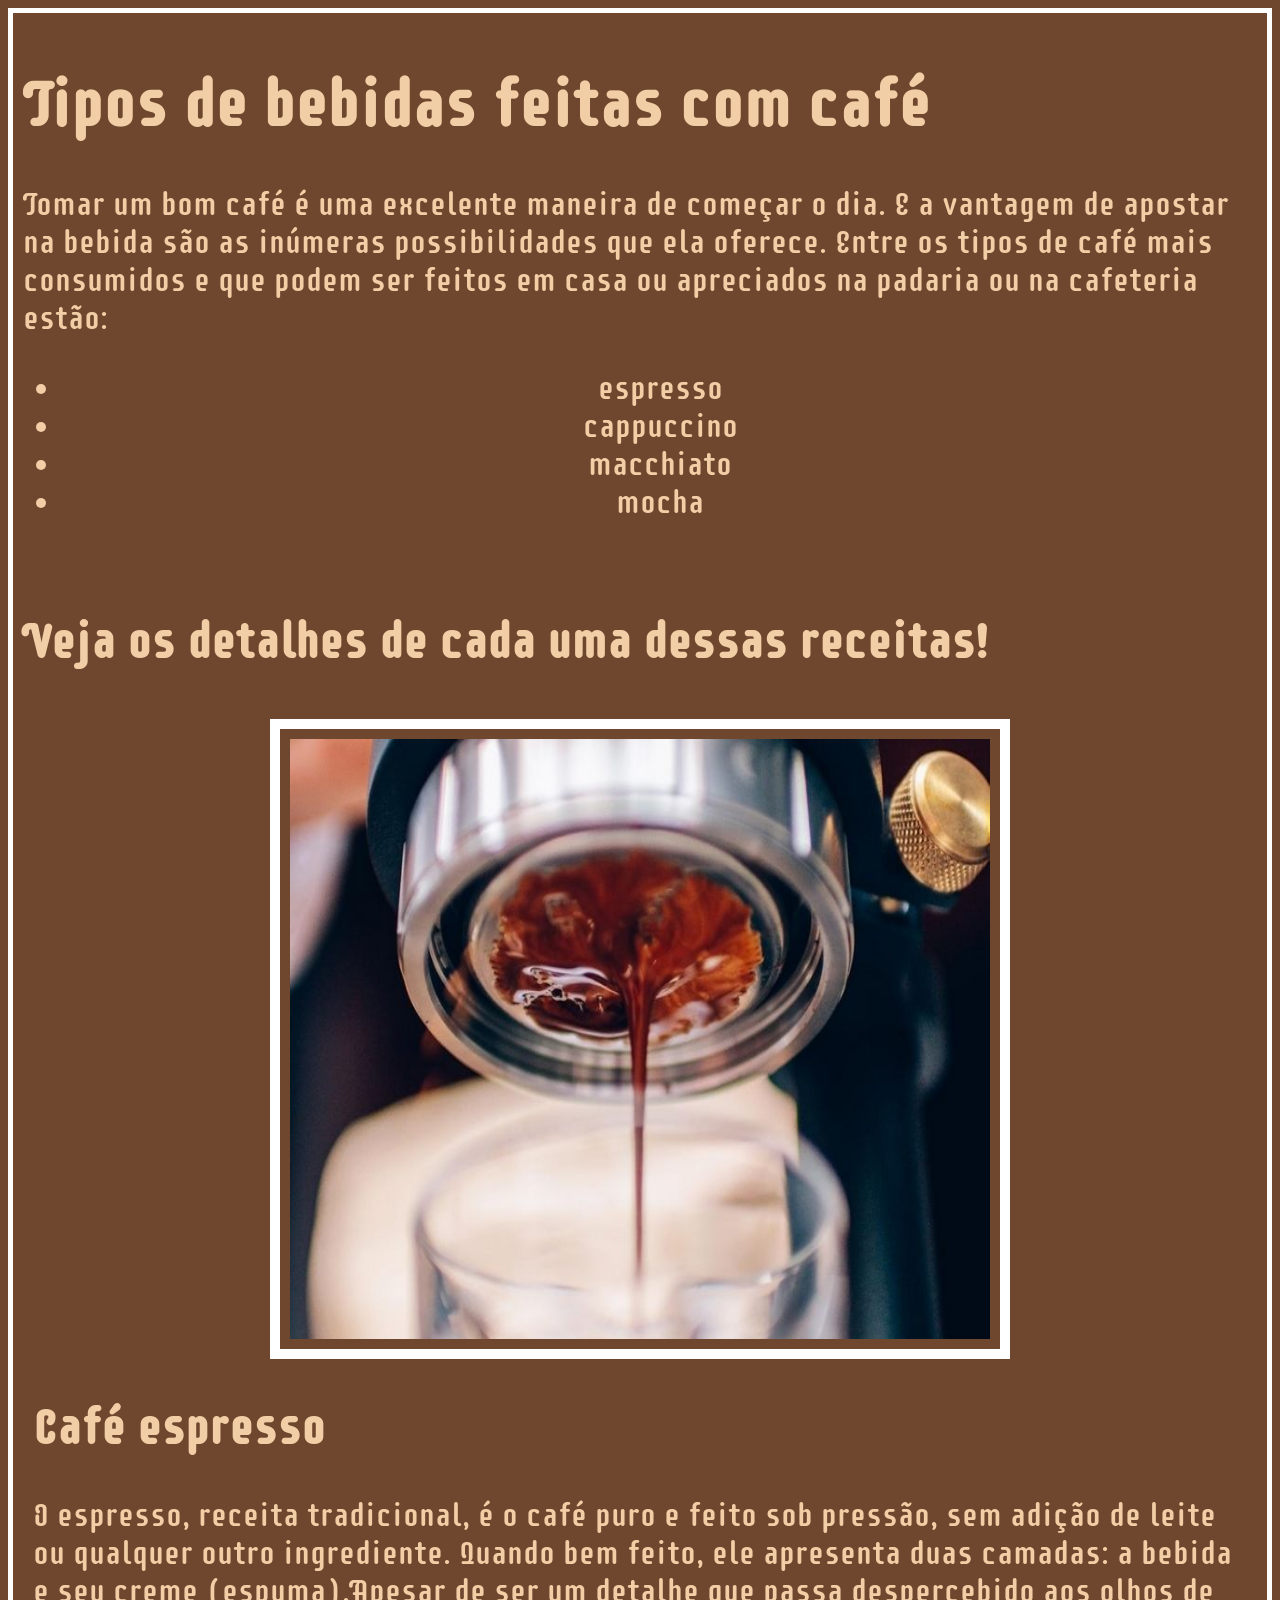
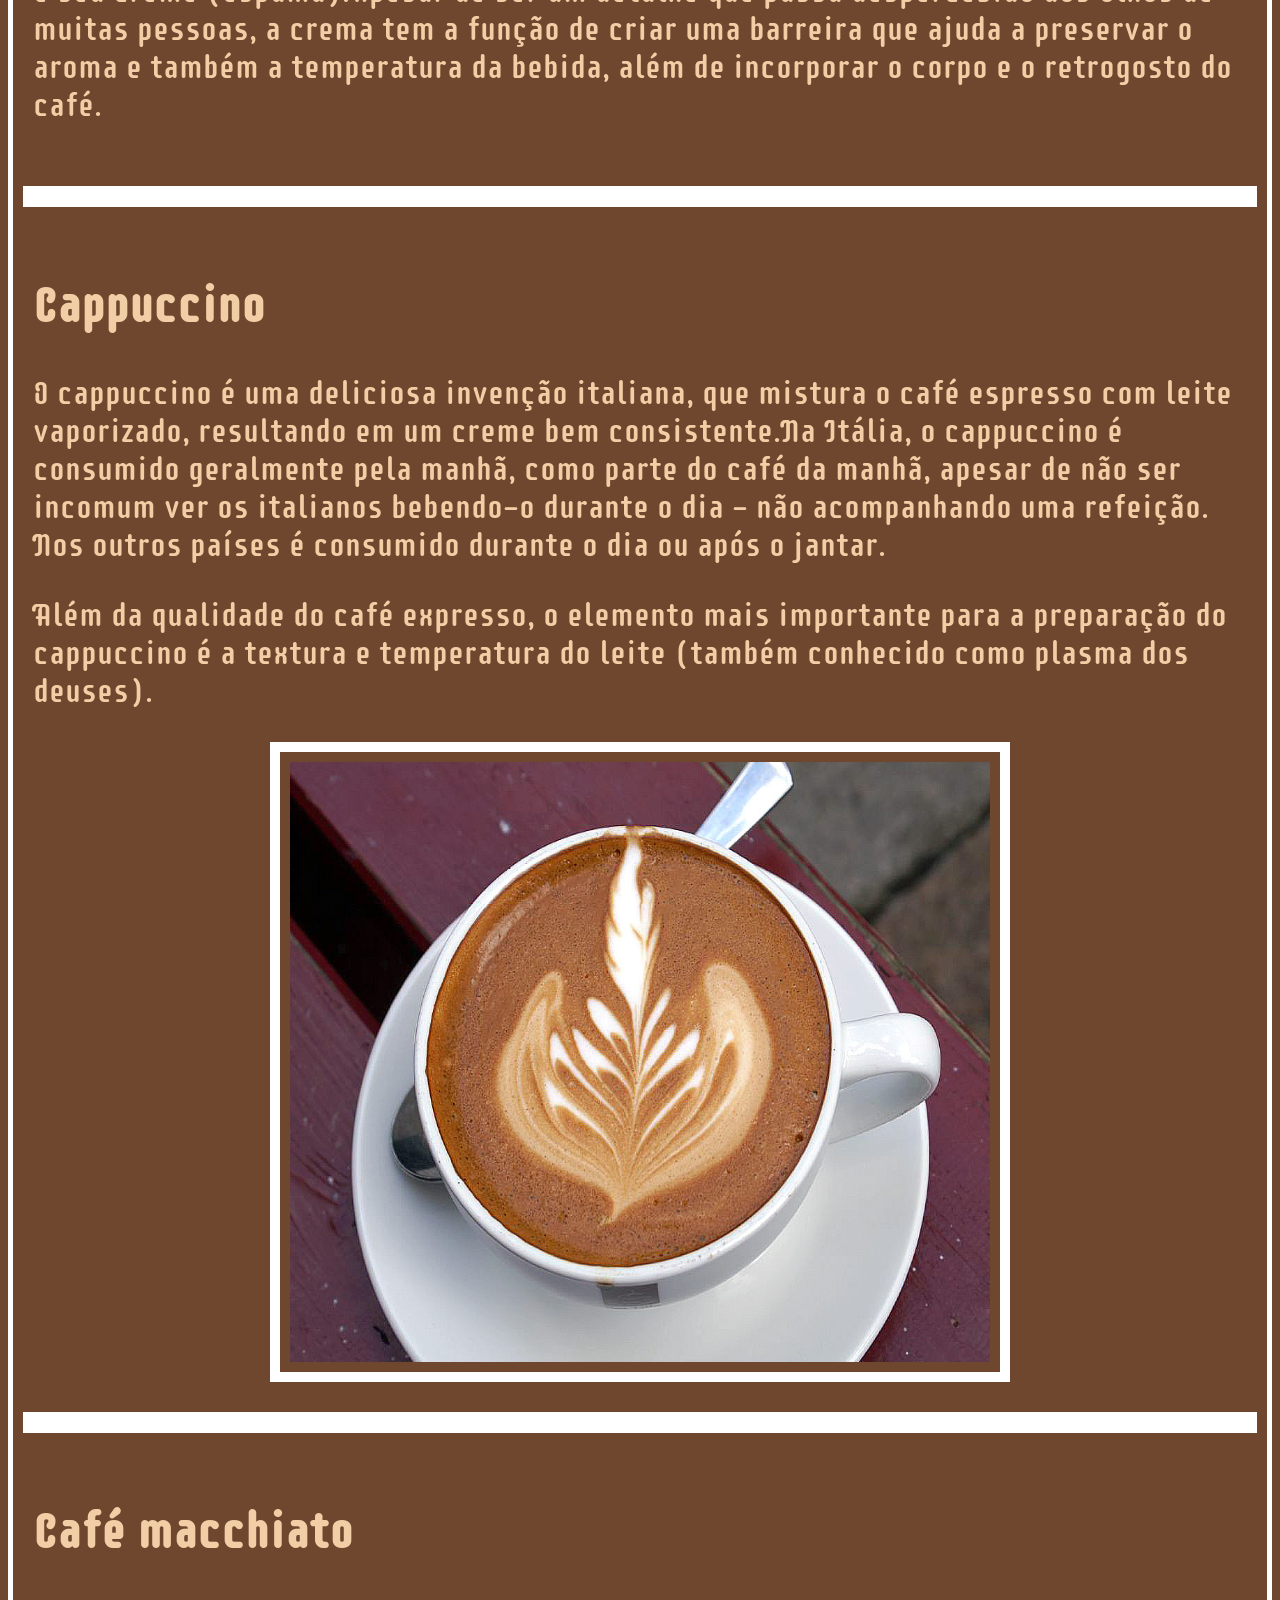
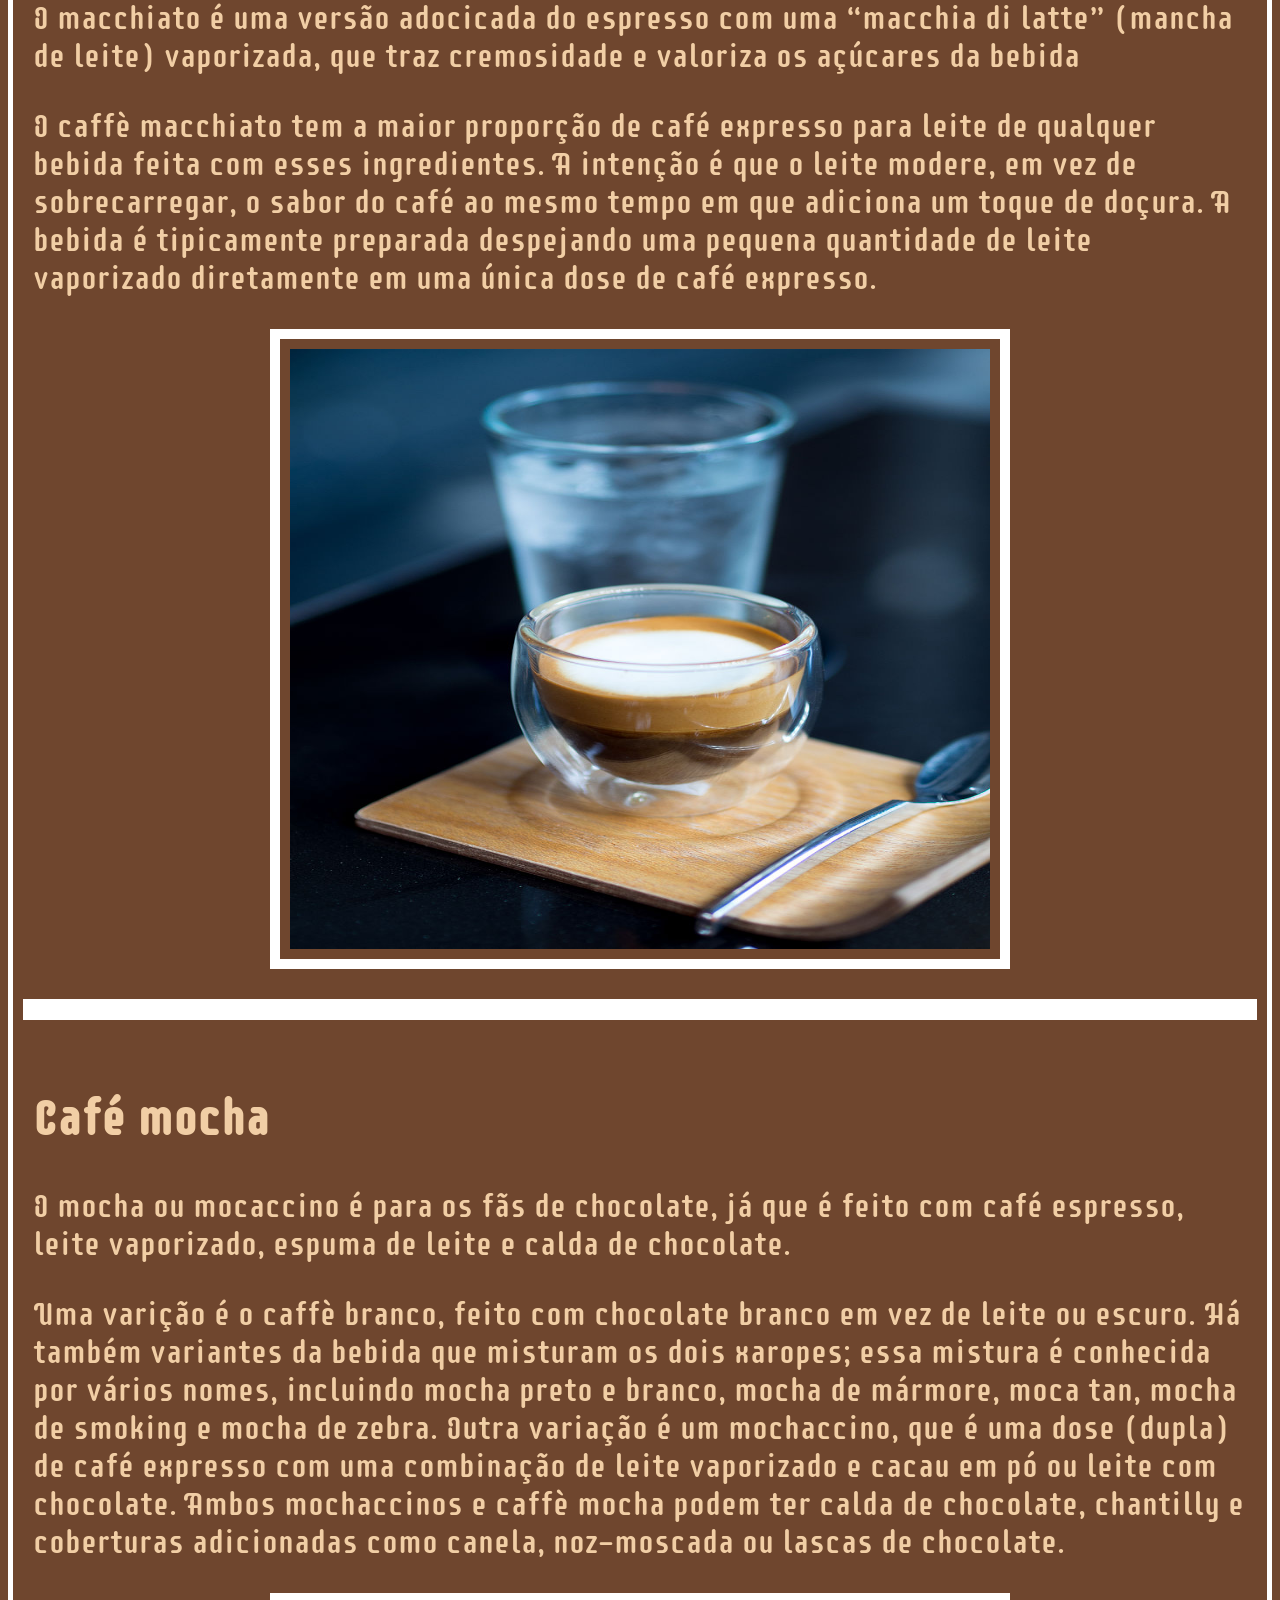
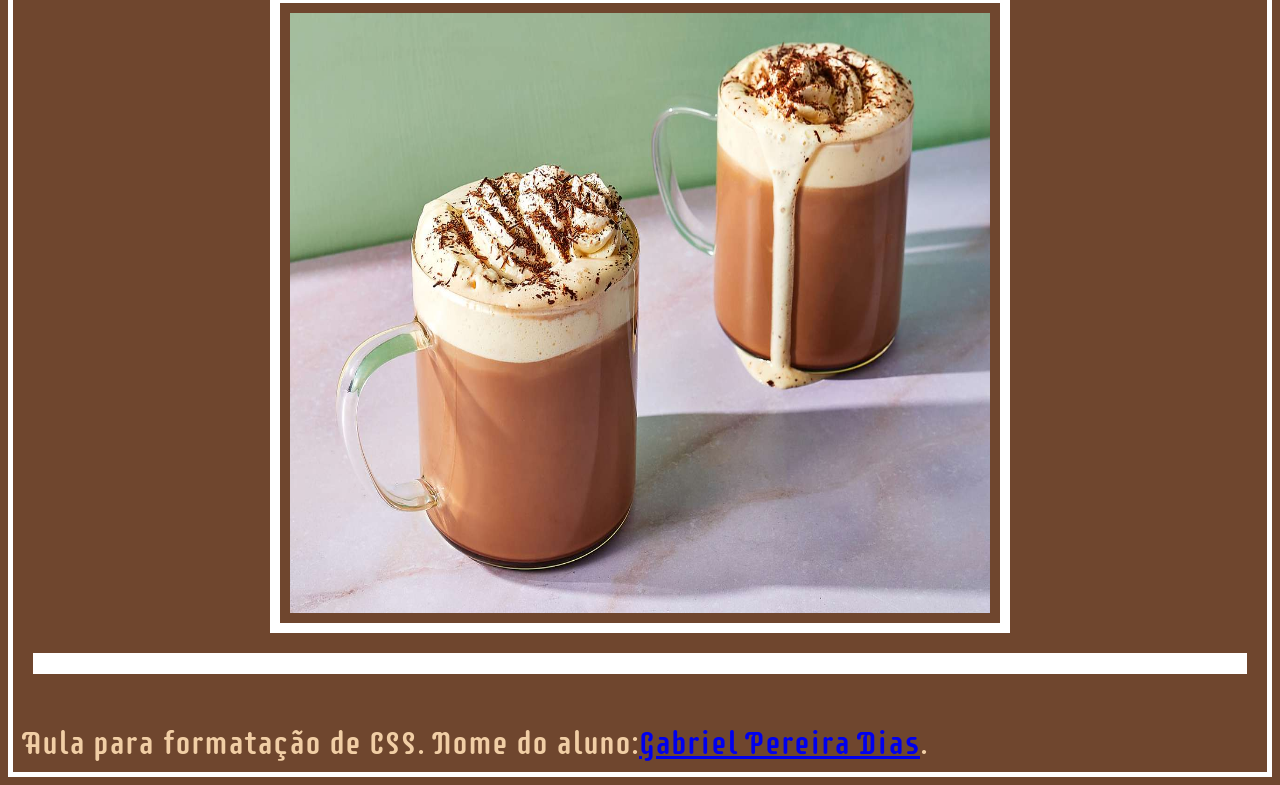
==== index.html @ ee4b0887 "Add files via upload" ====
<!DOCTYPE html>
<html lang="PT-BR">
<head>
    <meta charset="UTF-8">
    <meta name="viewport" content="width=device-width, initial-scale=1.0">
    <link rel="stylesheet" href="estilo.css">
    <title>Bebidas feiras com café</title>
    <link rel="icon" href="img/coffe-cup.png" type="image/x-icon">

    <!--Essa página foi criada utilizando como base o conteúdo do artigo do site: https://www.mokaclube.com.br/blog/quais-os-tipos-de-cafe/ 
Autor: MokaClube. 27 de setembro de 2019 
Outras referencias: https://pt.wikipedia.org/wiki/Cappuccino
-->
</head>
<body>
    <div class="conteudo-topo">
    <h1>Tipos de bebidas feitas com café</h1>
    <p>Tomar um bom café é uma excelente maneira de começar o dia. E a vantagem de apostar na bebida são as inúmeras possibilidades que ela oferece.

    Entre os tipos de café mais consumidos e que podem ser feitos em casa ou apreciados na padaria ou na cafeteria estão:</p>

    <ul>
        <li>espresso</li>
        <li>cappuccino</li>
        <li>macchiato</li>
        <li>mocha</li>
    </ul>
    </div>

    <div class="conteudo-principal">
        <h2>Veja os detalhes de cada uma dessas receitas!</h2>
        
        <div class="bebida">
            <img src="img/espresso.jpg" alt="espresso saindo da máquina" class="central">
            <h2>Café espresso</h2>
            <p>O espresso, receita tradicional, é o café puro e feito sob pressão, sem adição de leite ou qualquer outro ingrediente. Quando bem feito, ele apresenta duas camadas: a bebida e seu creme (espuma).Apesar de ser um detalhe que passa despercebido aos olhos de muitas pessoas, a crema tem a função de criar uma barreira que ajuda a preservar o aroma e também a temperatura da bebida, além de incorporar o corpo e o retrogosto do café.</p>

        </div>
        <div class="linha"></div>

        <div class="bebida">
            <h2>Cappuccino</h2>
            <p>O cappuccino é uma deliciosa invenção italiana, que mistura o café espresso com leite vaporizado, resultando em um creme bem consistente.Na Itália, o cappuccino é consumido geralmente pela manhã, como parte do café da manhã, apesar de não ser incomum ver os italianos bebendo-o durante o dia - não acompanhando uma refeição. Nos outros países é consumido durante o dia ou após o jantar.</p>
            <p>Além da qualidade do café expresso, o elemento mais importante para a preparação do cappuccino é a textura e temperatura do leite (também conhecido como plasma dos deuses).</p>

            <img src="img/Latte_art.jpg" alt="cappucino com latte art" class="central">


        </div>
        <div class="linha"></div>
        <div class="bebida">
            <h2>Café macchiato
            </h2>
            <p>O macchiato é uma versão adocicada do espresso com uma “macchia di latte” (mancha de leite) vaporizada, que traz cremosidade e valoriza os açúcares da bebida</p>
            <p>O caffè macchiato tem a maior proporção de café expresso para leite de qualquer bebida feita com esses ingredientes. A intenção é que o leite modere, em vez de sobrecarregar, o sabor do café ao mesmo tempo em que adiciona um toque de doçura. A bebida é tipicamente preparada despejando uma pequena quantidade de leite vaporizado diretamente em uma única dose de café expresso.</p>

            <img src="img/macchiato.jpg" alt="macchiato" class="central">

        </div>
        <div class="linha"></div>
        <div class="bebida">
            <h2>Café mocha
            </h2>
            <p>O mocha ou mocaccino é para os fãs de chocolate, já que é feito com café espresso, leite vaporizado, espuma de leite e calda de chocolate.</p>
            <p>Uma varição é o caffè branco, feito com chocolate branco em vez de leite ou escuro. Há também variantes da bebida que misturam os dois xaropes; essa mistura é conhecida por vários nomes, incluindo mocha preto e branco, mocha de mármore, moca tan, mocha de smoking e mocha de zebra.

                Outra variação é um mochaccino, que é uma dose (dupla) de café expresso com uma combinação de leite vaporizado e cacau em pó ou leite com chocolate. Ambos mochaccinos e caffè mocha podem ter calda de chocolate, chantilly e coberturas adicionadas como canela, noz-moscada ou lascas de chocolate.</p>

            <img src="img/mocha.jpg" alt="mocha" class="central">
            <div class="linha"></div>
        </div>
    </div>
    <footer>Aula para formatação de CSS. Nome do aluno:<a href="Aluno.html">Gabriel Pereira Dias</a>.</footer>
    
</body>
</html>
---- estilo.css ----
@import url('https://fonts.googleapis.com/css2?family=Supermercado+One&display=swap');

body{
    background-color:#6F462E;
    border: 5px solid white;
    font-family: "Supermercado One", sans-serif;
}
div{
    color:#F1CEA5 ;
    
    font-size: 32px;
    order: 10px solid white;
    padding: 10px;

}

.central {
    display: block;
    margin: 0 auto;
}
img {
    width: 700px;
    height: 600px;
    border: 10px solid white;
    padding: 10px;

}


footer{
     font-size: 32px;
     color:#F1CEA5;
     padding: 10px;

}
.linha {
  border: none;
  height: 1px;          
  background-color: white;
  margin: 20px 0;
  }
#aluno{ 
    color:#F1CEA5 ;
    font-size: 32px;
    order: 10px solid white;
    padding: 10px;
    text-align: center;
    

}
ul{
    text-align: center;
}
li{
    text-align: center;
}
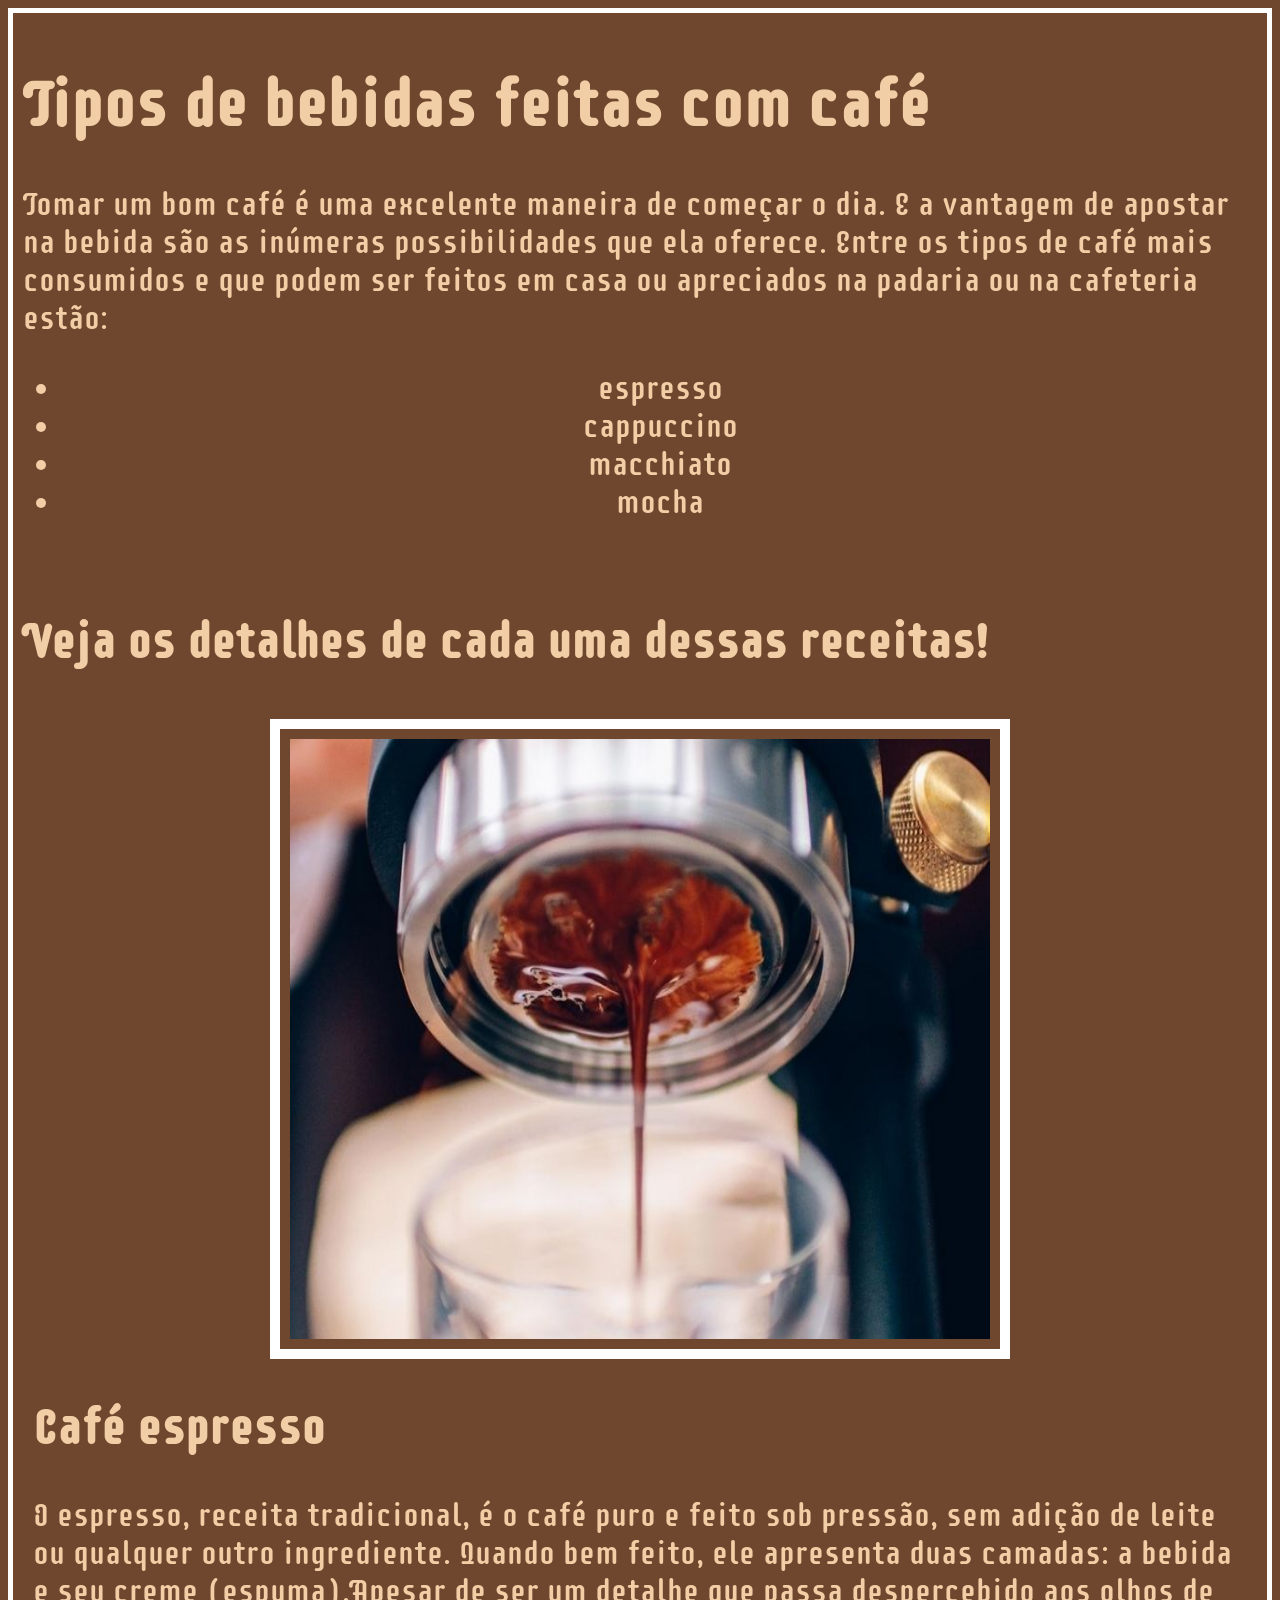
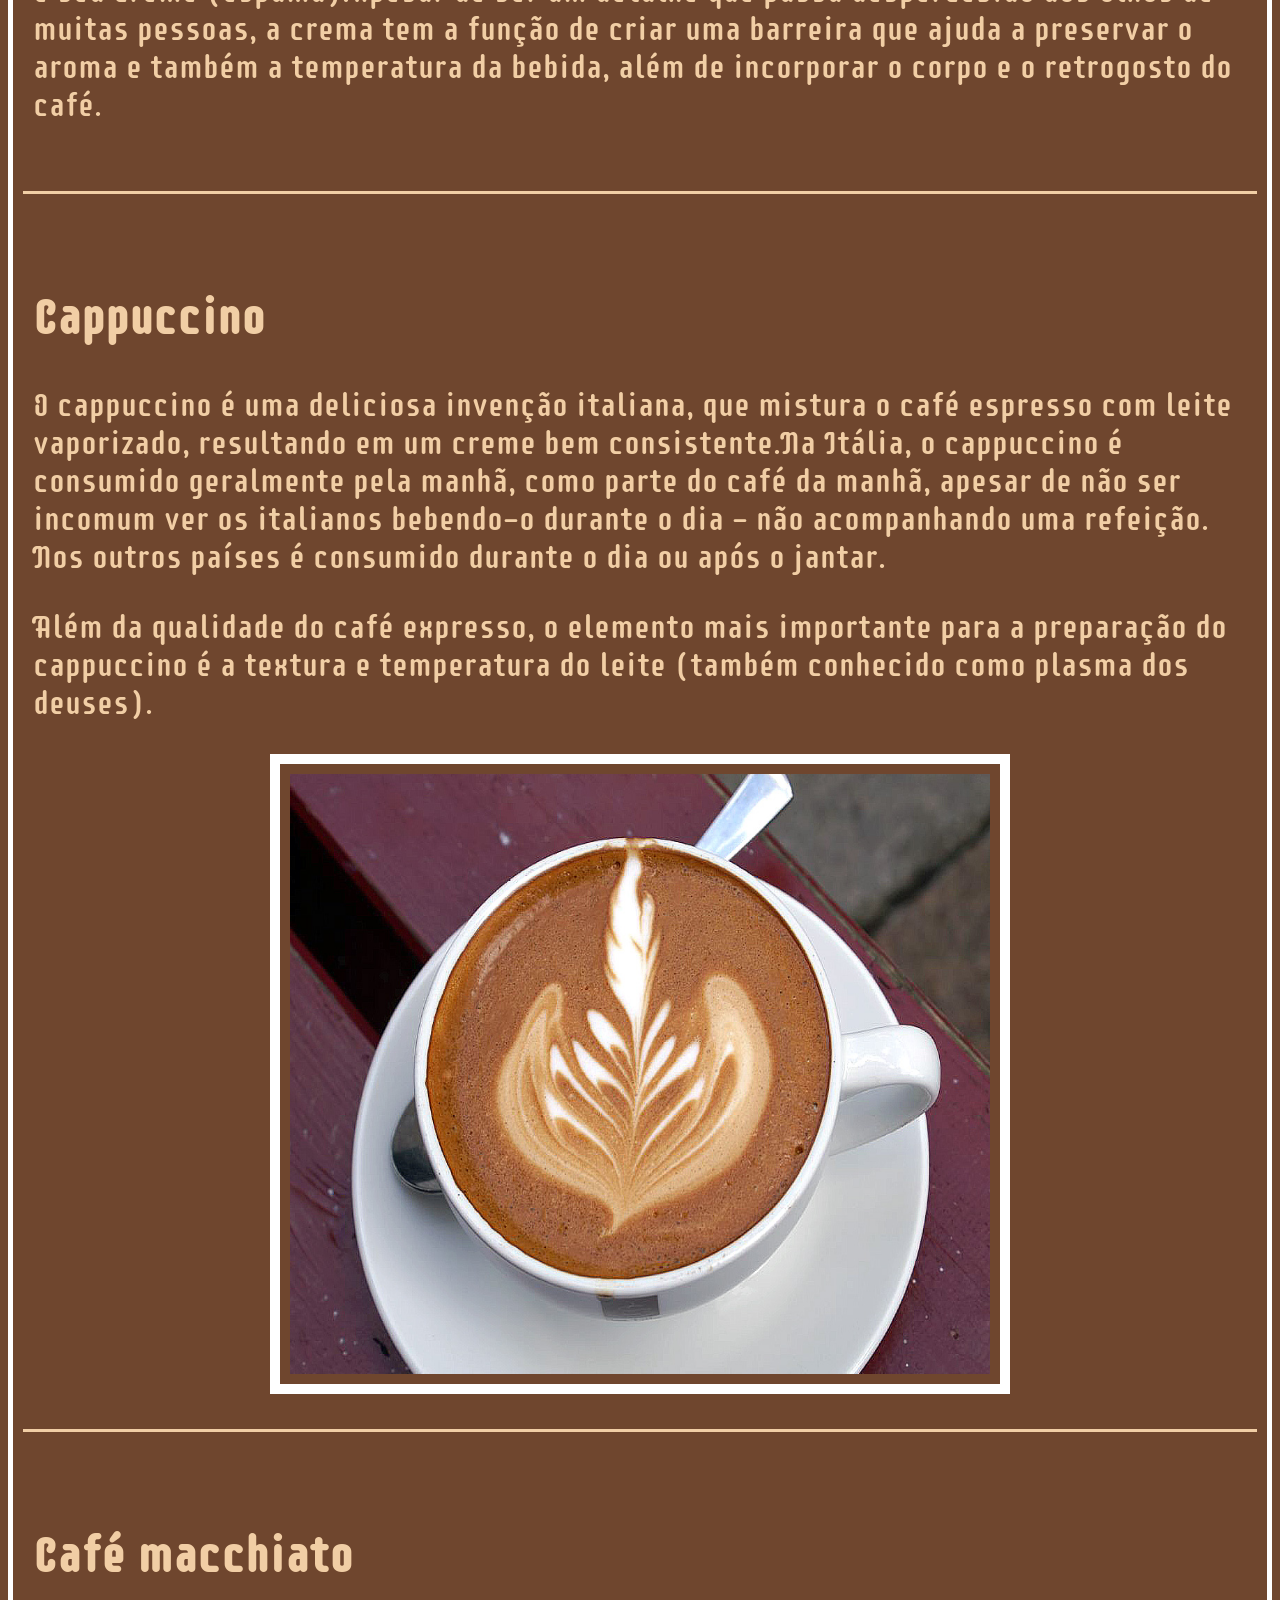
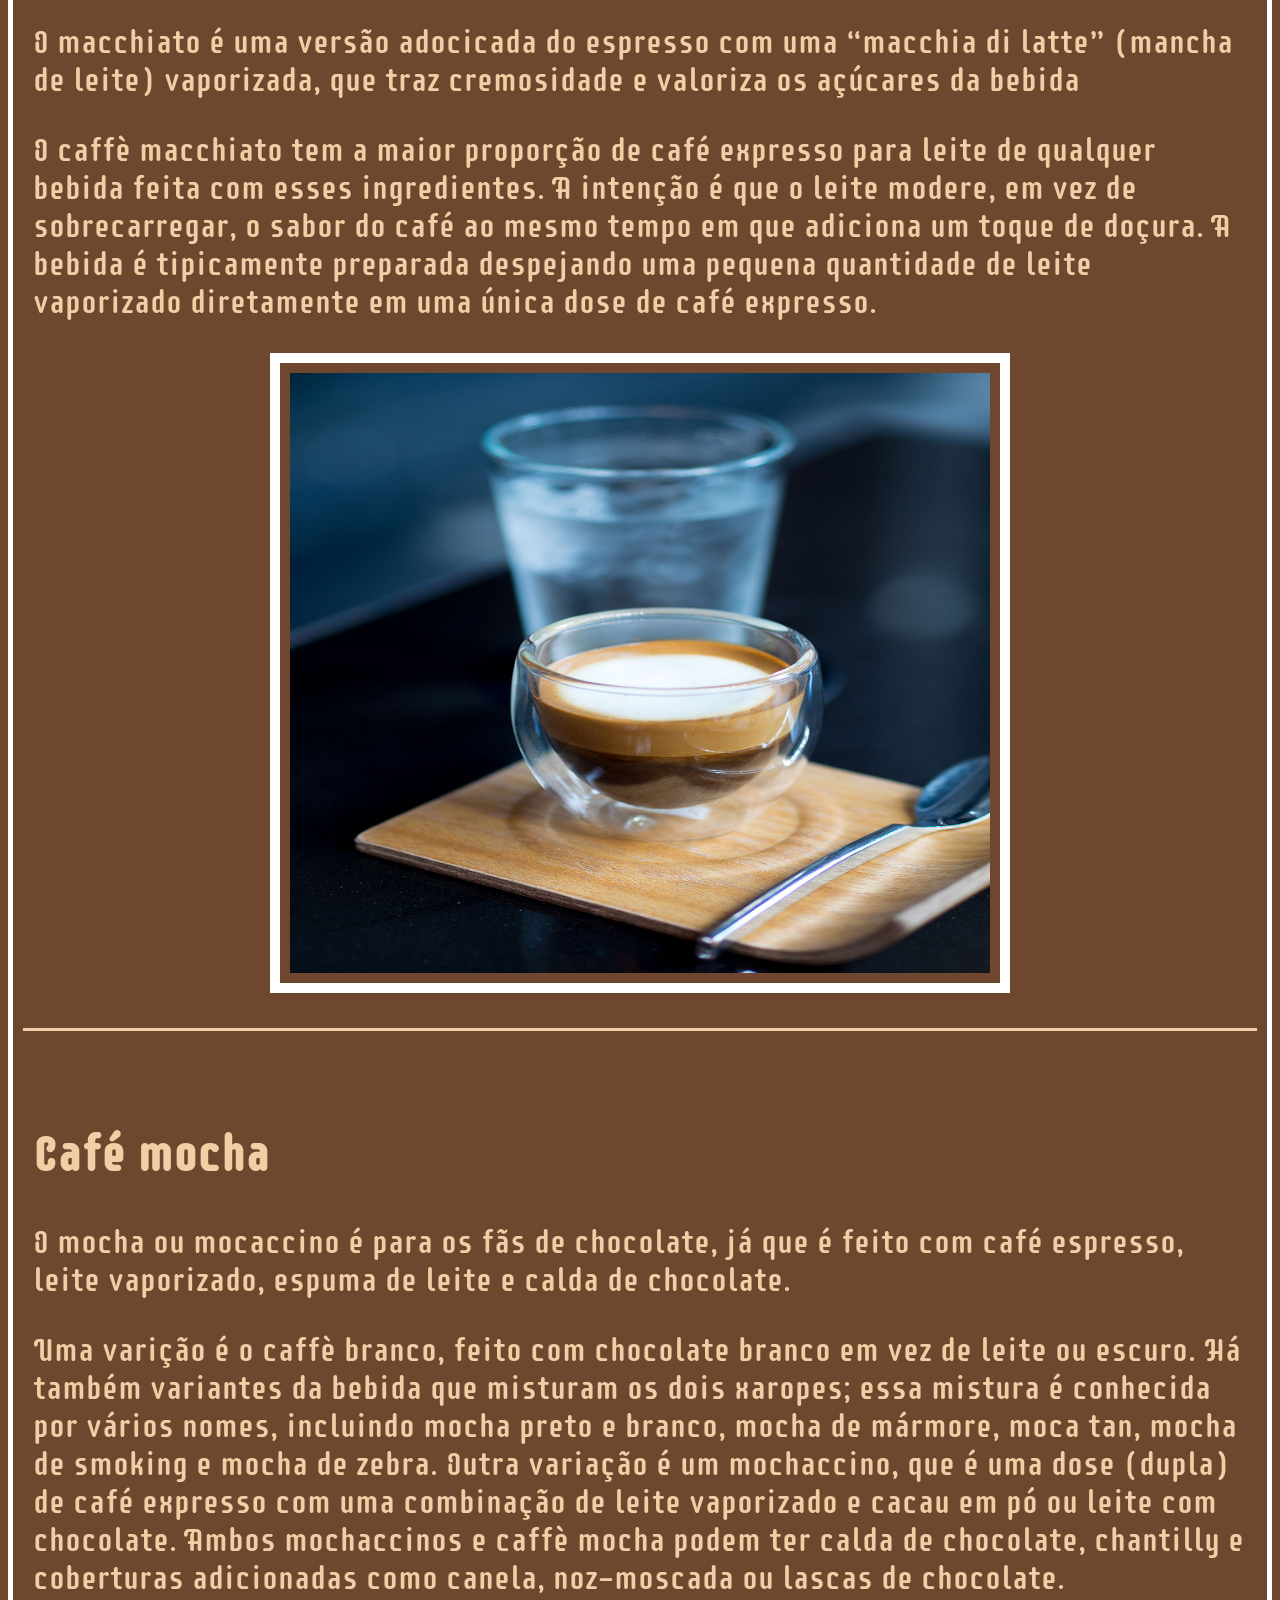
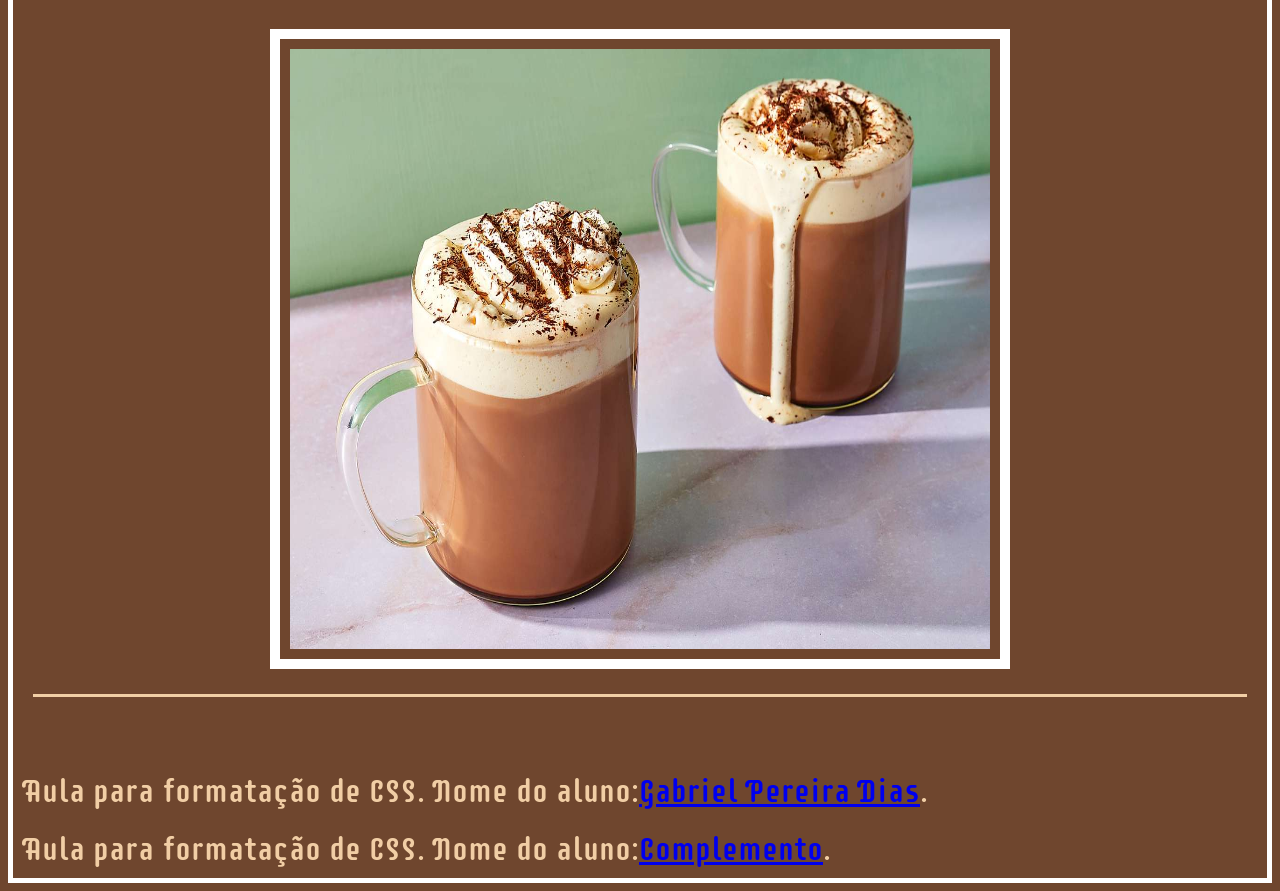
==== commit 32d4bab7: "Add files via upload" ====
--- a/index.html
+++ b/index.html
@@ -71,6 +71,8 @@
         </div>
     </div>
     <footer>Aula para formatação de CSS. Nome do aluno:<a href="Aluno.html">Gabriel Pereira Dias</a>.</footer>
+    <footer>Aula para formatação de CSS. Nome do aluno:<a href="pagina3.html">Complemento</a>.</footer>
+    
     
 </body>
 </html>
--- a/estilo.css
+++ b/estilo.css
@@ -34,11 +34,11 @@
 
 }
 .linha {
-  border: none;
-  height: 1px;          
-  background-color: white;
-  margin: 20px 0;
-  }
+  border-top:#F1CEA5 solid ;
+  margin-bottom: 25px;
+  margin-top: 25px;
+}
+
 #aluno{ 
     color:#F1CEA5 ;
     font-size: 32px;
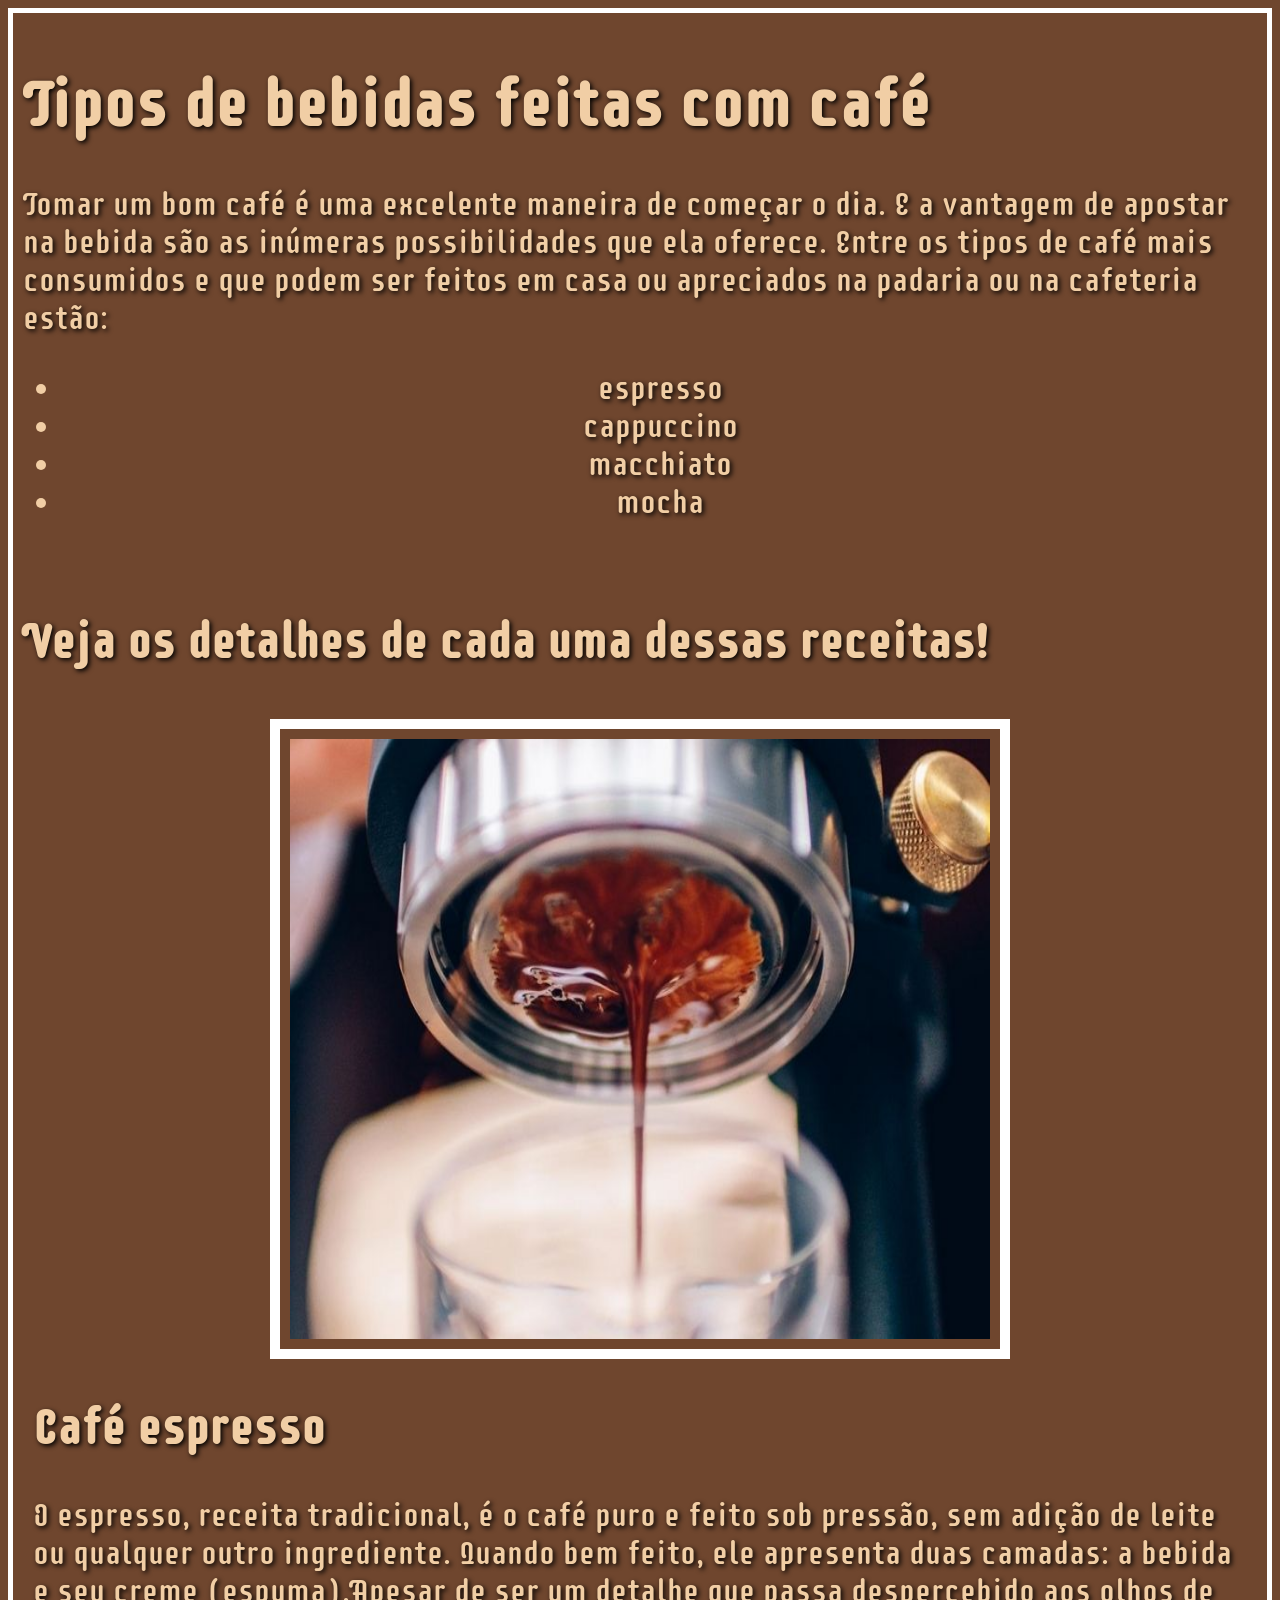
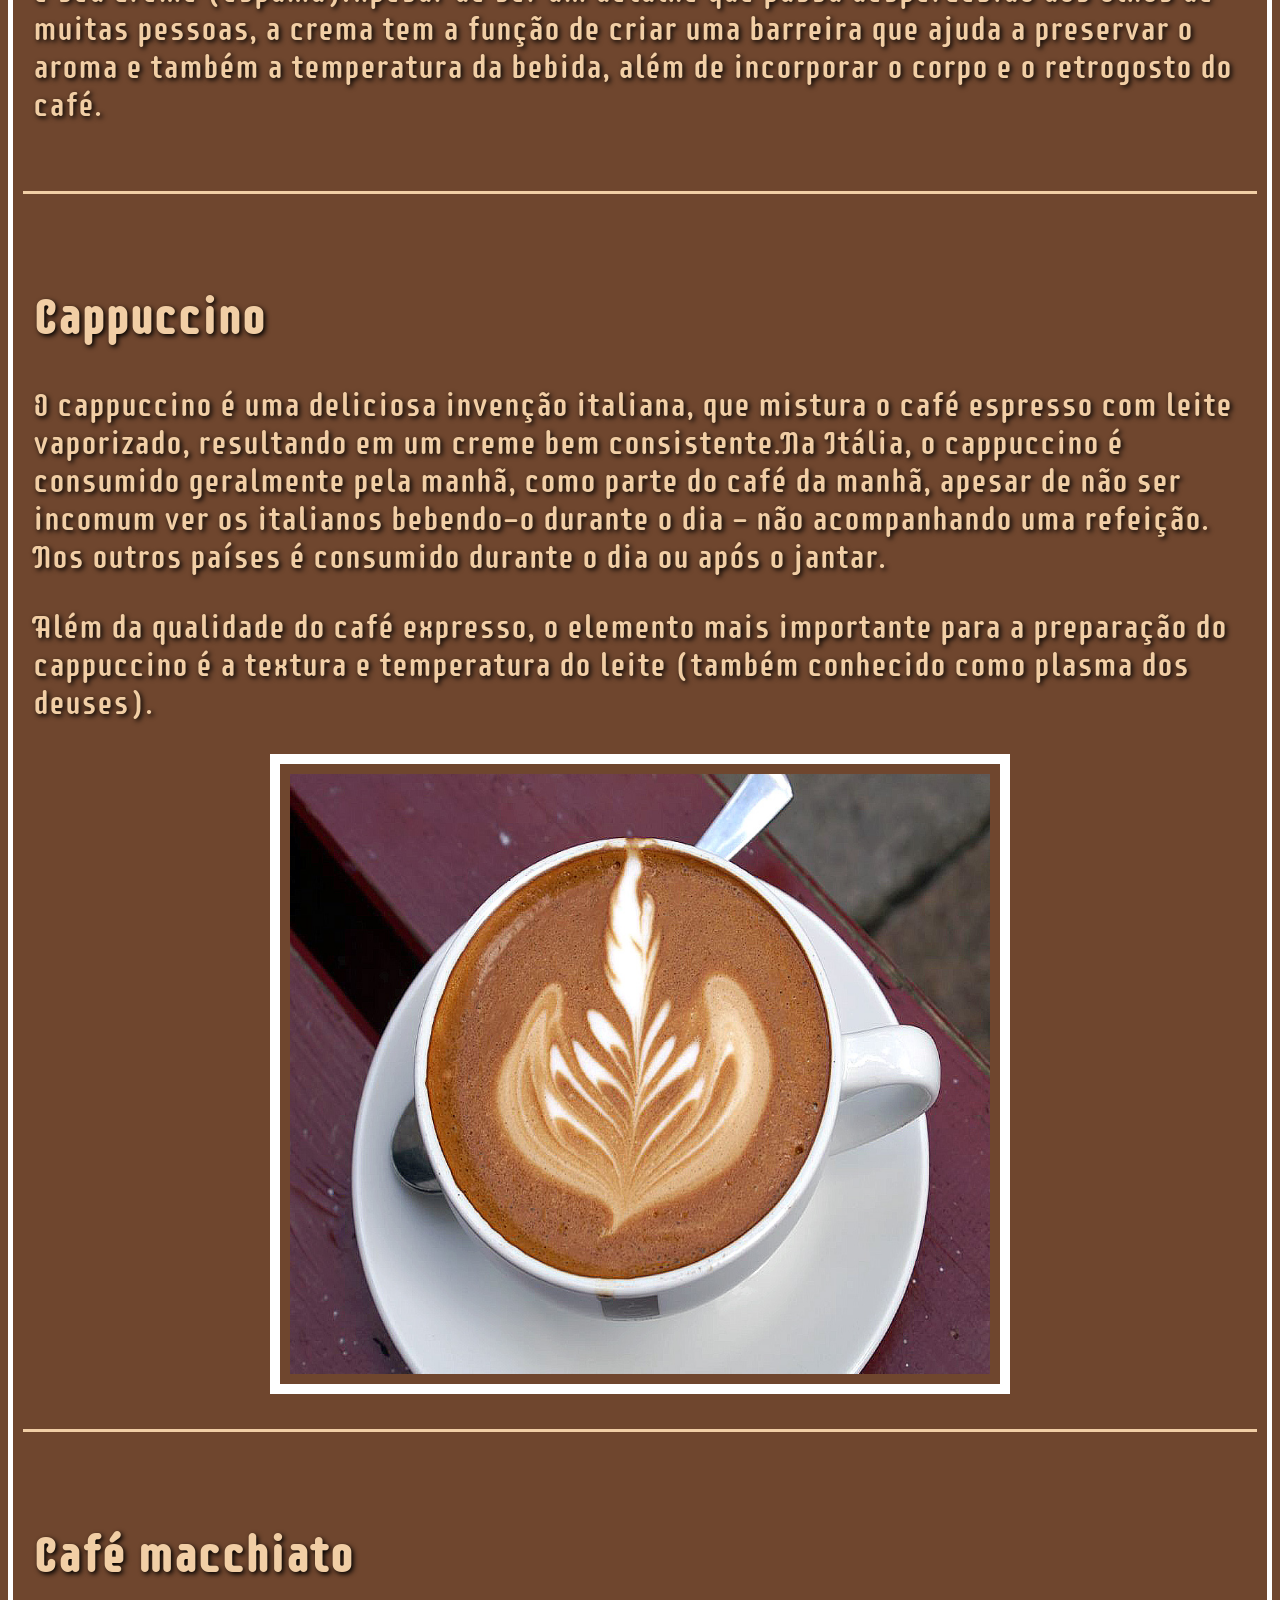
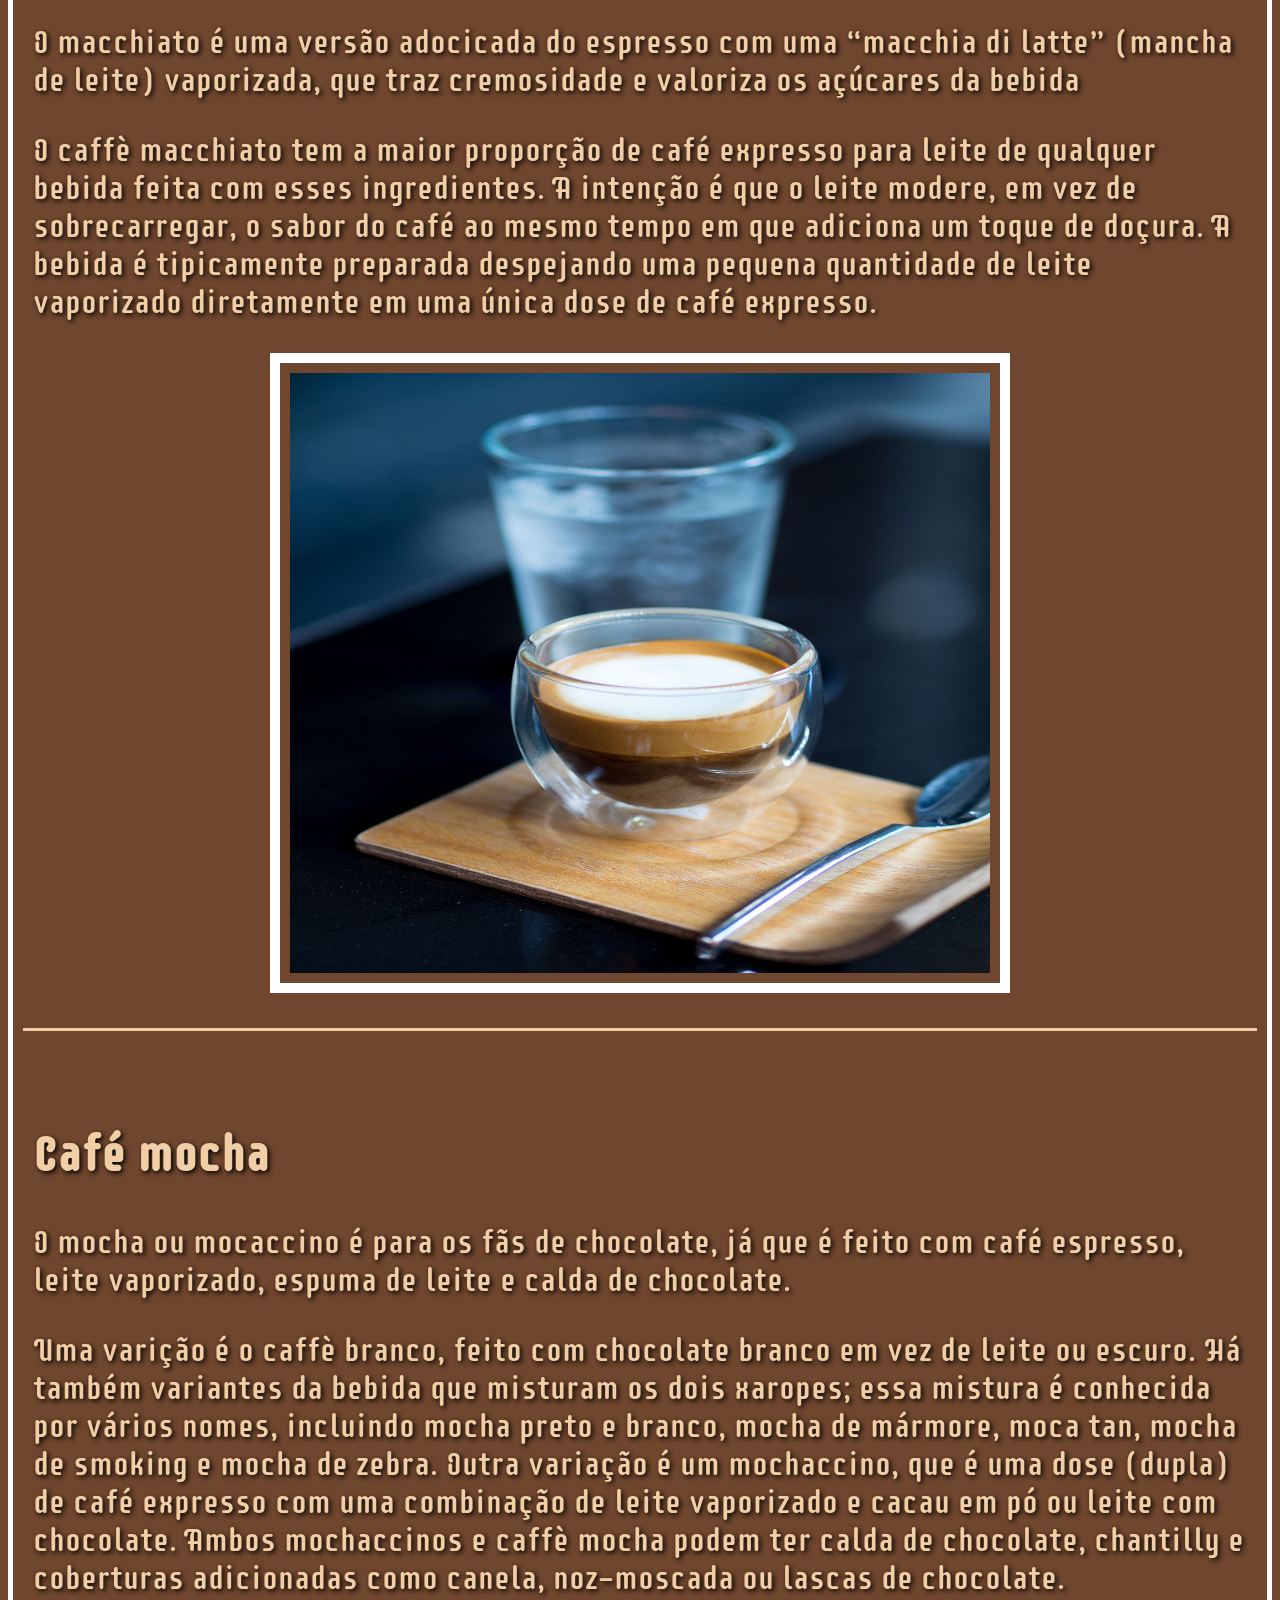
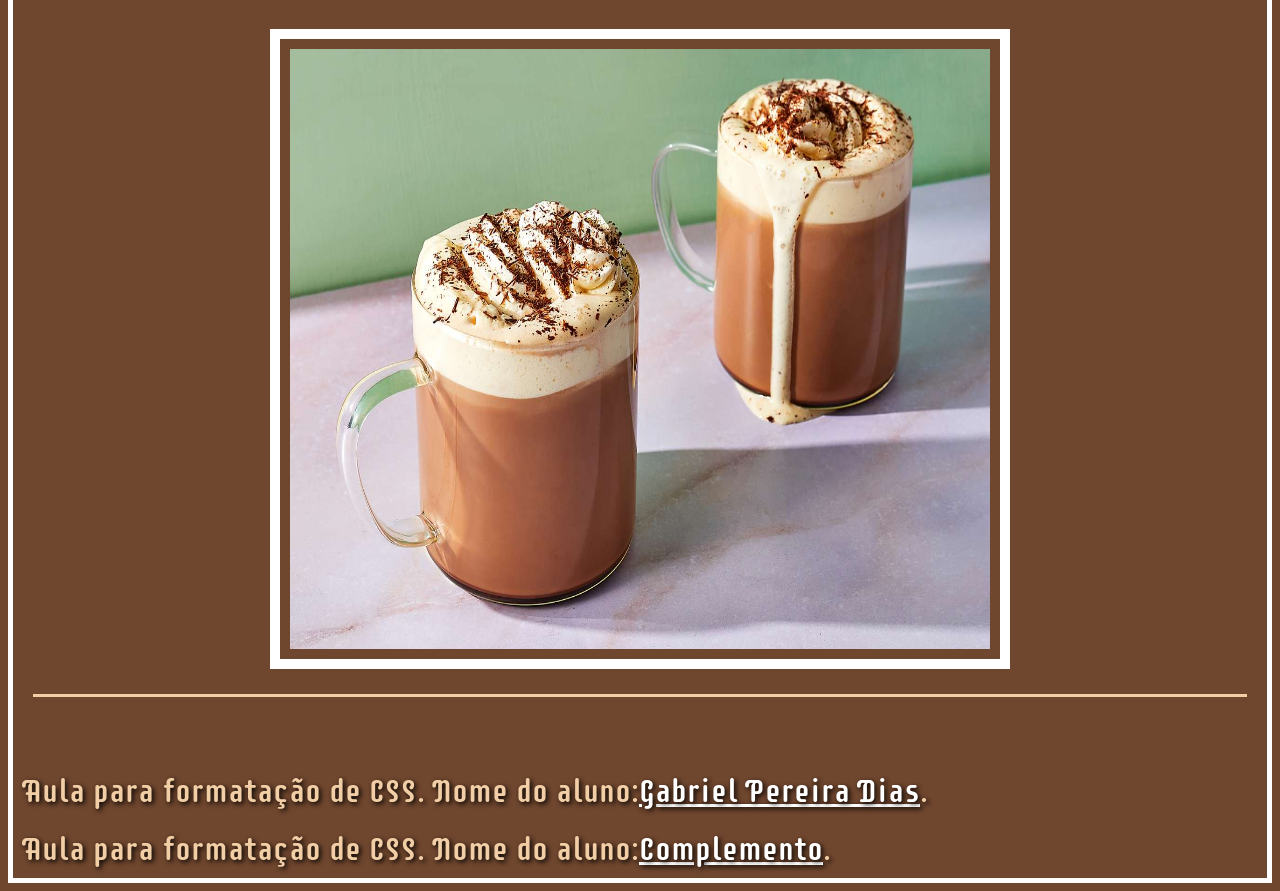
==== commit c145cdfe: "Add files via upload" ====
--- a/index.html
+++ b/index.html
@@ -70,7 +70,7 @@
             <div class="linha"></div>
         </div>
     </div>
-    <footer>Aula para formatação de CSS. Nome do aluno:<a href="Aluno.html">Gabriel Pereira Dias</a>.</footer>
+    <footer>Aula para formatação de CSS. Nome do aluno:<a href="aluno.html">Gabriel Pereira Dias</a>.</footer>
     <footer>Aula para formatação de CSS. Nome do aluno:<a href="pagina3.html">Complemento</a>.</footer>
     
     
--- a/estilo.css
+++ b/estilo.css
@@ -4,6 +4,7 @@
     background-color:#6F462E;
     border: 5px solid white;
     font-family: "Supermercado One", sans-serif;
+    text-shadow: 2px 2px 5px black;
 }
 div{
     color:#F1CEA5 ;
@@ -54,6 +55,17 @@
 li{
     text-align: center;
 }
+#eu{
+    width: 500px;
+    height: 500px;
+    border: 10px solid white;
+    padding: 10px;
+
+}
+a {
+    color :white
+    
+}
 
 
 
